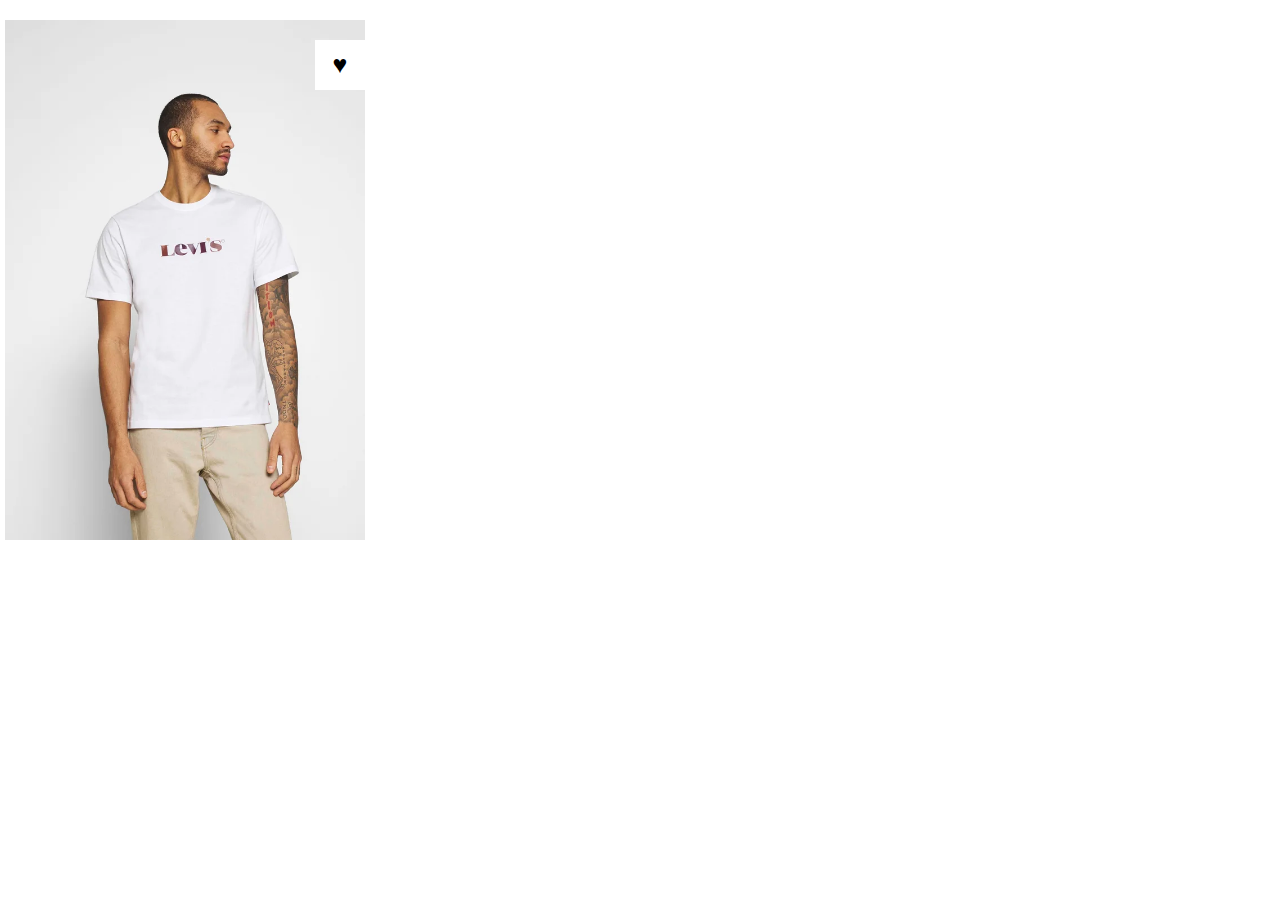
==== index.html @ a0a1e022 "Creata cartella, struttura primo prodotto e cuore" ====
<!DOCTYPE html>
<html lang="en">
<head>
    <meta charset="UTF-8">
    <meta http-equiv="X-UA-Compatible" content="IE=edge">
    <meta name="viewport" content="width=device-width, initial-scale=1.0">
    <title>Boolzando</title>
    <link rel="stylesheet" href="./style/style.css">
</head>
<body>
    <section class="products">
        <div class="product" id="product1">

            <div class="cuore">
                &hearts;
            </div>
            <div class="etichette">
                <span class="sconto">

                </span>
            </div>

            <div class="testo_sotto">

            </div>

        </div>

    </section>
</body>
</html>
---- style/style.css ----
* {
    margin: 0;
    padding: 0;
    box-sizing: border-box;
}

.clearfix::after {
    display: table;
    clear: both;
    content: "";
}

section.products {
    margin-top: 20px;
}

div.cuore {
    position: absolute;
    top: 20px;
    right: 0px;
    background-color: white;
    height: 50px;
    width: 50px;
    font-size: 25px;
    text-align: center;
    line-height: 50px;

}

.product {
    position: relative;
    height: 520px;
    width: 360px;
    background-size: contain;
    margin: 0px 5px;

}

#product1 {
background-image: url(../img/1.webp);
}

#product1:hover {
    background-image: url(../img/1b.webp);
}
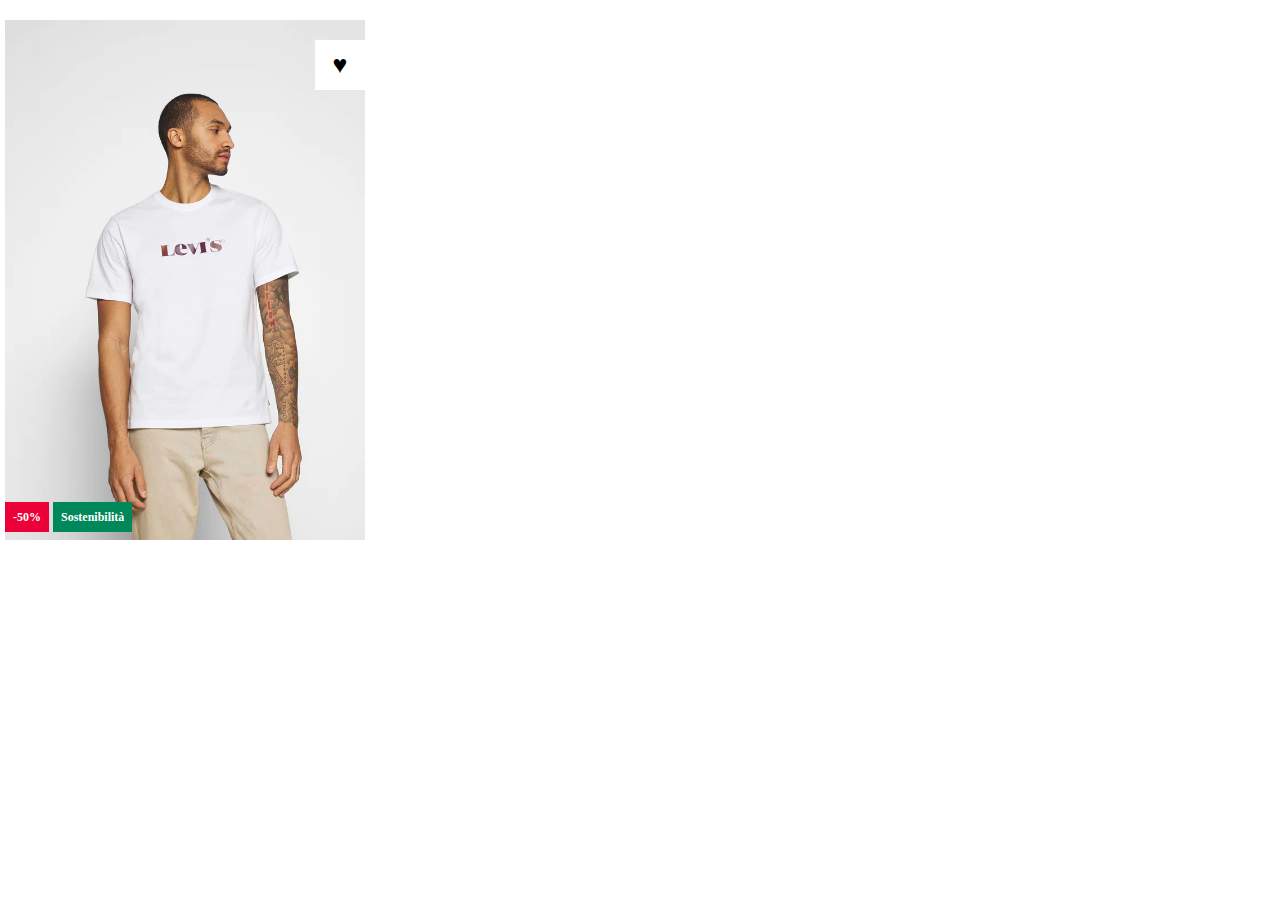
==== commit e2af0b9a: "Fatte pecette" ====
--- a/index.html
+++ b/index.html
@@ -15,8 +15,9 @@
                 &hearts;
             </div>
             <div class="etichette">
-                <span class="sconto">
-
+                <span class="sconto">-50%</span>
+                <span class="bollino">
+                    Sostenibilità
                 </span>
             </div>
 
--- a/style/style.css
+++ b/style/style.css
@@ -14,6 +14,16 @@
     margin-top: 20px;
 }
 
+.product {
+    position: relative;
+    height: 520px;
+    width: 360px;
+    background-size: contain;
+    margin-left:  5px;
+    margin-right: 5px;
+
+}
+
 div.cuore {
     position: absolute;
     top: 20px;
@@ -24,16 +34,30 @@
     font-size: 25px;
     text-align: center;
     line-height: 50px;
-
 }
 
-.product {
-    position: relative;
-    height: 520px;
-    width: 360px;
-    background-size: contain;
-    margin: 0px 5px;
+div.etichette>span {
+    color: white;
+    padding: 8px;
+    text-align: center;
+    font-size: 0.75rem;
+    font-weight: bold;
+    margin-bottom: 3px;
+}
 
+div.etichette>span.sconto {
+    margin right: 3px;   
+    background-color: #EB0037;
+}
+
+div.etichette>span.bollino {
+    background-color: #00875A;
+}
+
+div.product>div.etichette {
+    position:absolute;
+    left: 0;
+    bottom: 15px;
 }
 
 #product1 {
@@ -42,4 +66,5 @@
 
 #product1:hover {
     background-image: url(../img/1b.webp);
+    margin-top: 30px;
 }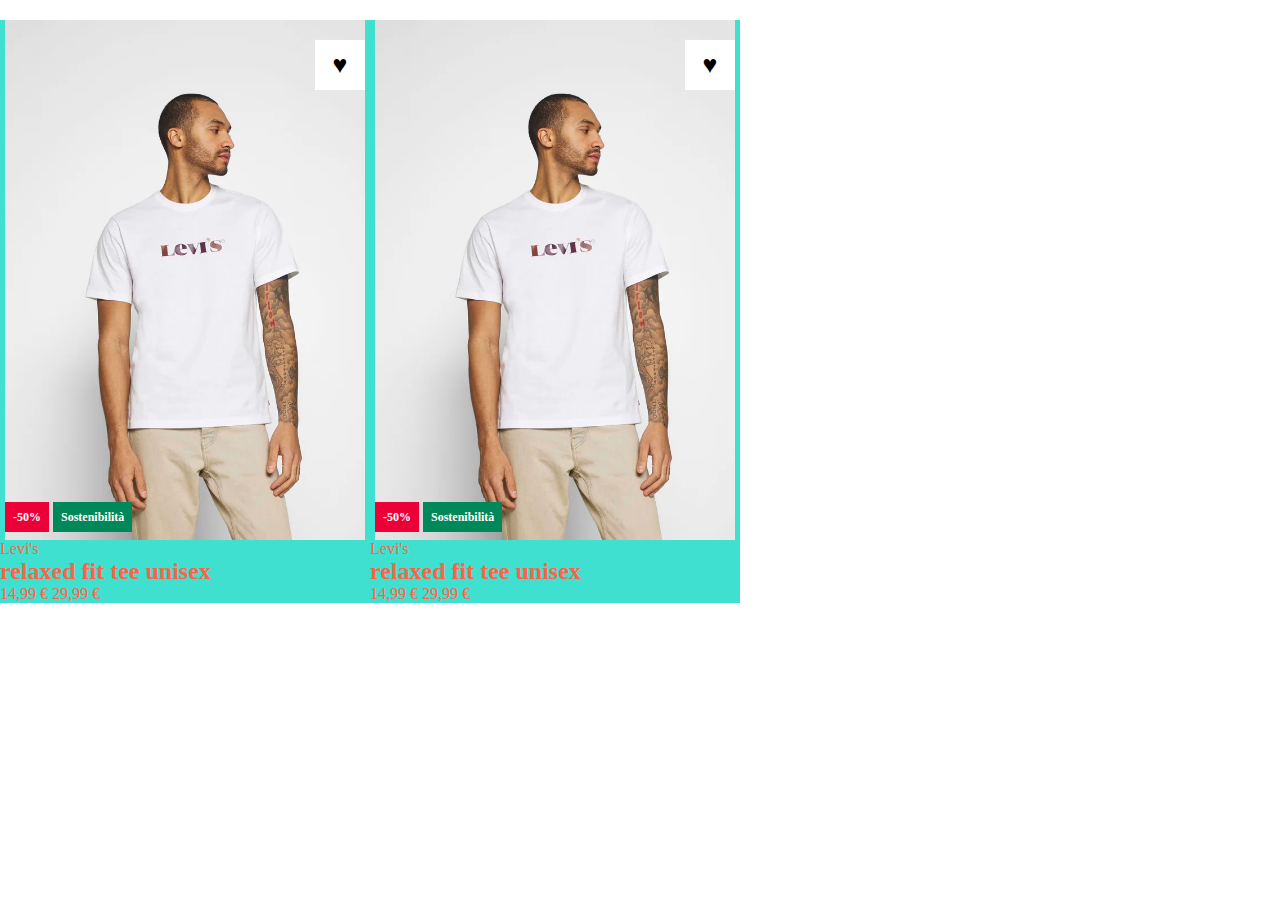
==== commit b707f73f: "Aggiunto container intorno a product" ====
--- a/index.html
+++ b/index.html
@@ -9,23 +9,51 @@
 </head>
 <body>
     <section class="products">
-        <div class="product" id="product1">
-
-            <div class="cuore">
-                &hearts;
-            </div>
-            <div class="etichette">
-                <span class="sconto">-50%</span>
-                <span class="bollino">
-                    Sostenibilità
-                </span>
+        <div class="product_container">
+            <div class="product" id="product1">
+                <div class="cuore">
+                    &hearts;
+                </div>
+                <div class="etichette">
+                    <span class="sconto">-50%</span>
+                    <span class="bollino">
+                        Sostenibilità
+                    </span>
+                </div>
+            </div> 
+             <div class="testo_sotto">
+                Levi's
+                <h2>relaxed fit tee unisex</h2>
+                <span class="redtext">14,99 €</span>
+                <span class="strikethroughtext">29,99 €</span>
             </div>
 
-            <div class="testo_sotto">
+            
+        </div>
 
+        <div class="product_container">
+            <div class="product" id="product1">
+                <div class="cuore">
+                    &hearts;
+                </div>
+                <div class="etichette">
+                    <span class="sconto">-50%</span>
+                    <span class="bollino">
+                        Sostenibilità
+                    </span>
+                </div>
+            </div> 
+             <div class="testo_sotto">
+                Levi's
+                <h2>relaxed fit tee unisex</h2>
+                <span class="redtext">14,99 €</span>
+                <span class="strikethroughtext">29,99 €</span>
             </div>
 
+            
         </div>
+        
+
 
     </section>
 </body>
--- a/style/style.css
+++ b/style/style.css
@@ -21,7 +21,11 @@
     background-size: contain;
     margin-left:  5px;
     margin-right: 5px;
+}
 
+div.product_container {
+    float: left;
+    background-color: turquoise;
 }
 
 div.cuore {
@@ -45,8 +49,7 @@
     margin-bottom: 3px;
 }
 
-div.etichette>span.sconto {
-    margin right: 3px;   
+div.etichette>span.sconto {   
     background-color: #EB0037;
 }
 
@@ -67,4 +70,9 @@
 #product1:hover {
     background-image: url(../img/1b.webp);
     margin-top: 30px;
+}
+
+div.testo_sotto {
+    position: relative;
+    color: tomato;
 }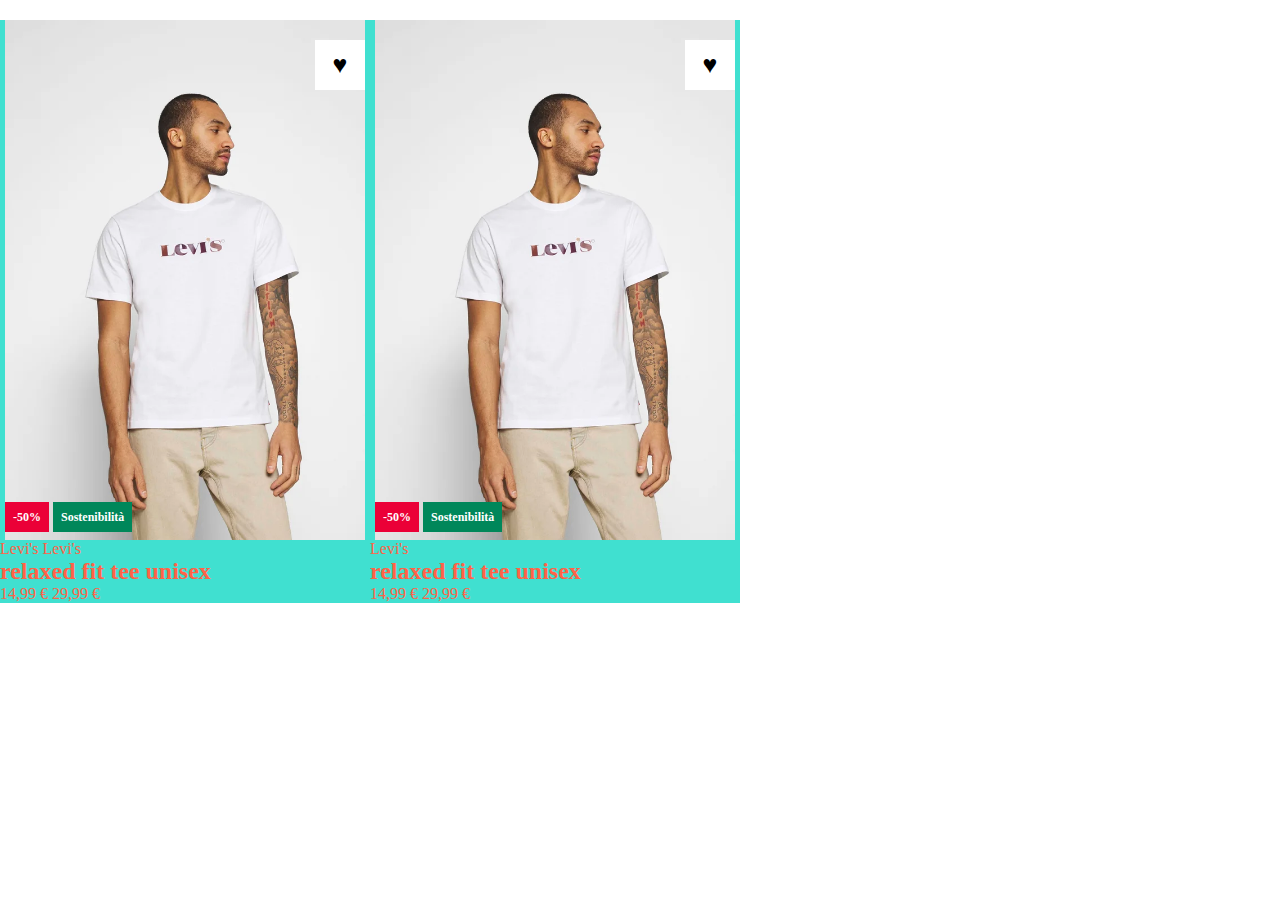
==== commit e50365f6: "finito primo prodotto con testo sotto" ====
--- a/index.html
+++ b/index.html
@@ -22,7 +22,7 @@
                 </div>
             </div> 
              <div class="testo_sotto">
-                Levi's
+                <span class="brand">Levi's</span> Levi's
                 <h2>relaxed fit tee unisex</h2>
                 <span class="redtext">14,99 €</span>
                 <span class="strikethroughtext">29,99 €</span>
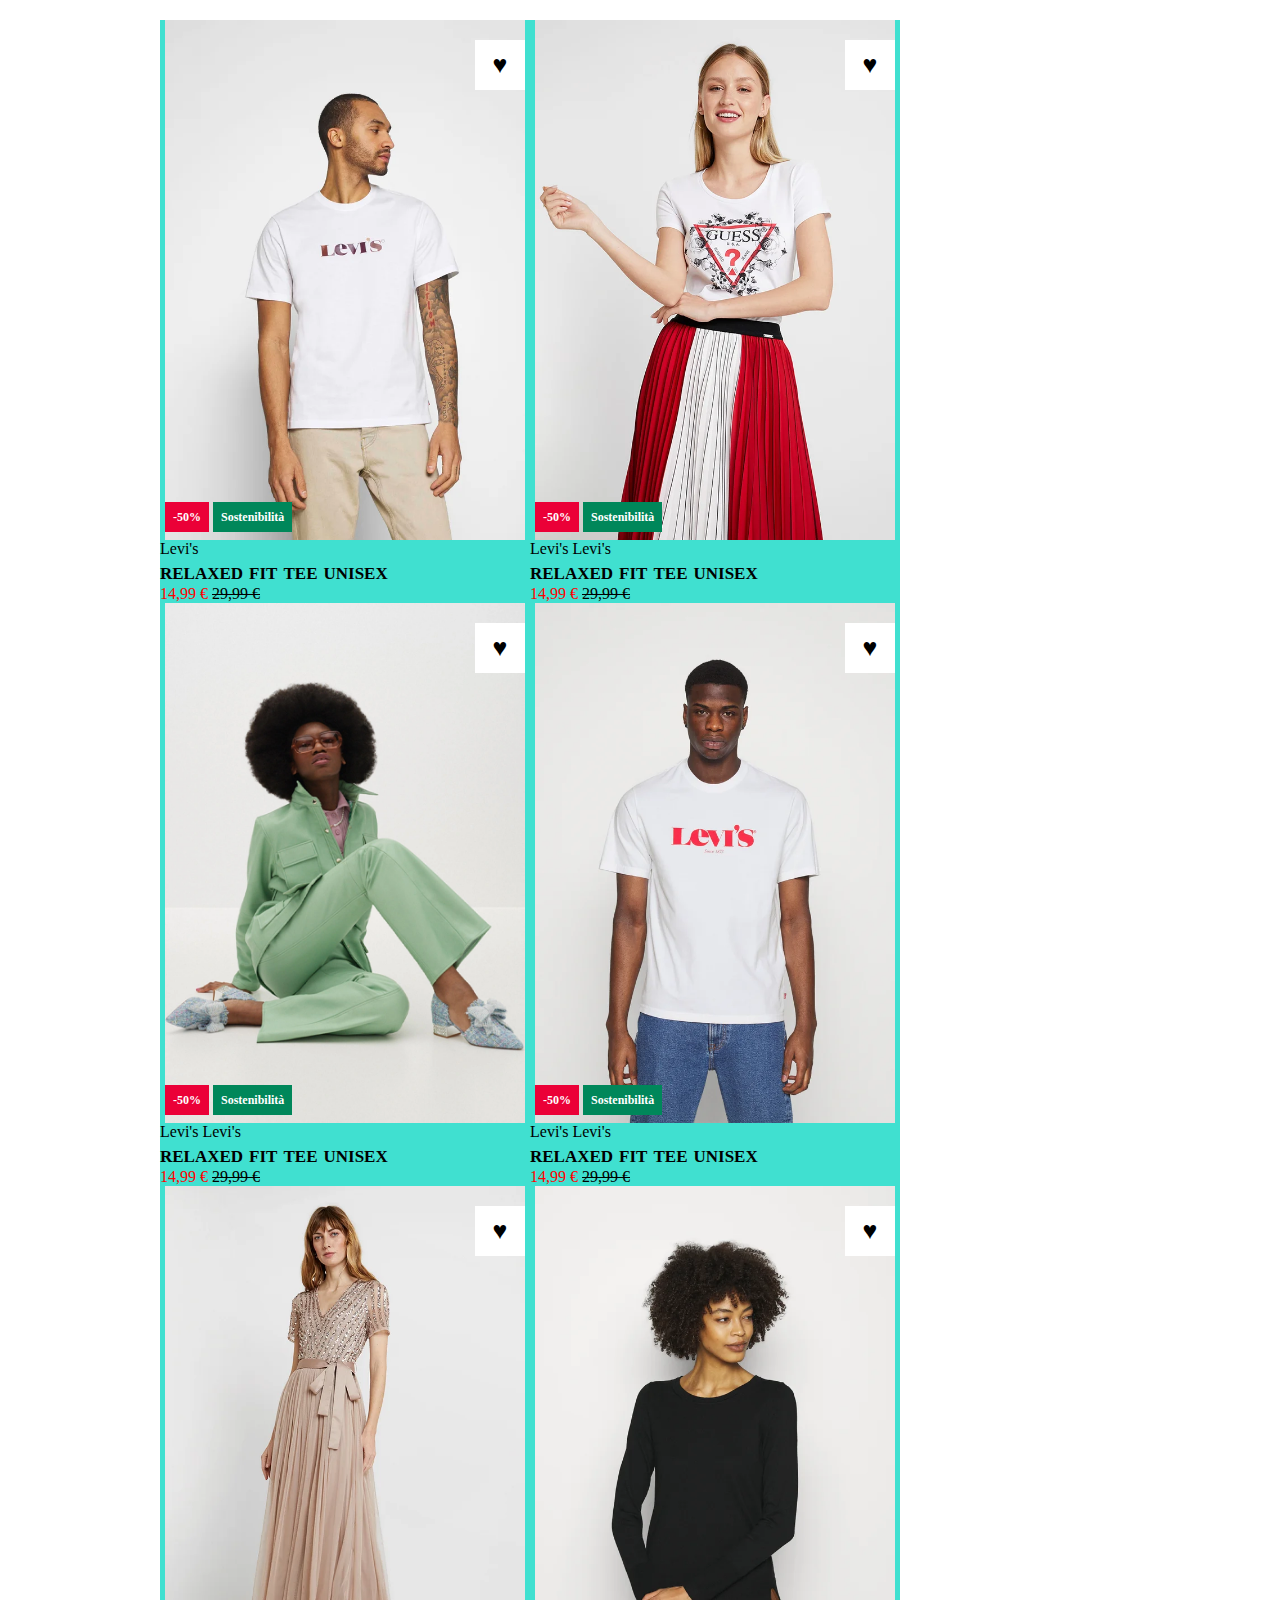
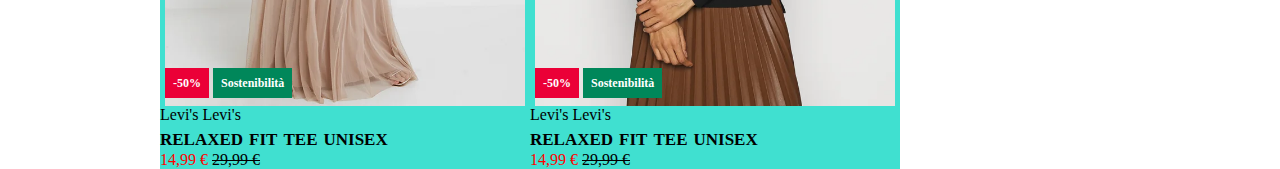
==== commit 5cf7473f: "Aggiunti prodotti con id, foto e animazioni" ====
--- a/index.html
+++ b/index.html
@@ -9,8 +9,34 @@
 </head>
 <body>
     <section class="products">
+
+        <!-- firstproduct -->
         <div class="product_container">
             <div class="product" id="product1">
+                <div class="cuore">
+                    &hearts;
+                </div>
+                <div class="etichette">
+                    <span class="sconto">-50%</span>
+                    <span class="bollino">
+                        Sostenibilità
+                    </span>
+                </div>
+            </div> 
+             <div class="testo_sotto">
+                <span class="brand">Levi's</span>
+                <h2>relaxed fit tee unisex</h2>
+                <span class="redtext">14,99 €</span>
+                <span class="strikethroughtext">29,99 €</span>
+            </div>
+
+            
+        </div>
+        <!-- /firstproduct -->
+
+        <!-- secondproduct -->
+        <div class="product_container">
+            <div class="product" id="product2">
                 <div class="cuore">
                     &hearts;
                 </div>
@@ -30,9 +56,11 @@
 
             
         </div>
+        <!-- /secondproduct -->
 
+        <!-- thirdproduct -->
         <div class="product_container">
-            <div class="product" id="product1">
+            <div class="product" id="product3">
                 <div class="cuore">
                     &hearts;
                 </div>
@@ -44,7 +72,7 @@
                 </div>
             </div> 
              <div class="testo_sotto">
-                Levi's
+                <span class="brand">Levi's</span> Levi's
                 <h2>relaxed fit tee unisex</h2>
                 <span class="redtext">14,99 €</span>
                 <span class="strikethroughtext">29,99 €</span>
@@ -52,6 +80,80 @@
 
             
         </div>
+        <!-- /thirdproduct -->
+
+        <!-- 4thproduct -->
+        <div class="product_container">
+            <div class="product" id="product4">
+                <div class="cuore">
+                    &hearts;
+                </div>
+                <div class="etichette">
+                    <span class="sconto">-50%</span>
+                    <span class="bollino">
+                        Sostenibilità
+                    </span>
+                </div>
+            </div> 
+             <div class="testo_sotto">
+                <span class="brand">Levi's</span> Levi's
+                <h2>relaxed fit tee unisex</h2>
+                <span class="redtext">14,99 €</span>
+                <span class="strikethroughtext">29,99 €</span>
+            </div>
+
+            
+        </div>
+        <!-- /4thproduct -->
+
+        <!-- 5thproduct -->
+        <div class="product_container">
+            <div class="product" id="product5">
+                <div class="cuore">
+                    &hearts;
+                </div>
+                <div class="etichette">
+                    <span class="sconto">-50%</span>
+                    <span class="bollino">
+                        Sostenibilità
+                    </span>
+                </div>
+            </div> 
+             <div class="testo_sotto">
+                <span class="brand">Levi's</span> Levi's
+                <h2>relaxed fit tee unisex</h2>
+                <span class="redtext">14,99 €</span>
+                <span class="strikethroughtext">29,99 €</span>
+            </div>
+
+            
+        </div>
+        <!-- /5thproduct -->
+
+        <!-- 6thproduct -->
+        <div class="product_container">
+            <div class="product" id="product6">
+                <div class="cuore">
+                    &hearts;
+                </div>
+                <div class="etichette">
+                    <span class="sconto">-50%</span>
+                    <span class="bollino">
+                        Sostenibilità
+                    </span>
+                </div>
+            </div> 
+             <div class="testo_sotto">
+                <span class="brand">Levi's</span> Levi's
+                <h2>relaxed fit tee unisex</h2>
+                <span class="redtext">14,99 €</span>
+                <span class="strikethroughtext">29,99 €</span>
+            </div>
+
+            
+        </div>
+        <!-- /6thproduct -->
+        
         
 
 
--- a/style/style.css
+++ b/style/style.css
@@ -12,6 +12,9 @@
 
 section.products {
     margin-top: 20px;
+    width: 75%;
+    margin-left: auto;
+    margin-right: auto;
 }
 
 .product {
@@ -63,16 +66,85 @@
     bottom: 15px;
 }
 
+/* pic+animation */
 #product1 {
 background-image: url(../img/1.webp);
 }
 
 #product1:hover {
     background-image: url(../img/1b.webp);
-    margin-top: 30px;
+    scale: 0.98;
+    transition: 1s;
 }
 
+#product2 {
+    background-image: url(../img/2.webp);
+}
+    
+#product2:hover {
+    background-image: url(../img/2b.webp);
+    scale: 0.98;
+    transition: 1s;
+}
+
+#product3 {
+    background-image: url(../img/3.webp);
+}
+    
+#product3:hover {
+    background-image: url(../img/3b.webp);
+    scale: 0.98;
+    transition: 1s;
+}
+
+#product4 {
+    background-image: url(../img/4.webp);
+}
+    
+#product4:hover {
+    background-image: url(../img/4b.webp);
+    scale: 0.98;
+    transition: 1s;
+}
+
+#product5 {
+    background-image: url(../img/5.webp);
+    transition: 2s;
+}
+    
+#product5:hover {
+    background-image: url(../img/5b.webp);
+    scale: 0.98;
+}    
+
+#product6 {
+    background-image: url(../img/6.webp);
+}
+    
+#product6:hover {
+    background-image: url(../img/6b.webp);
+    scale: 0.98;
+    transition: 1s;
+}
+/* pic+animation */
+
+/* testosotto*/
+
 div.testo_sotto {
-    position: relative;
-    color: tomato;
-}+    font-size: 1rem;
+}
+
+div.testo_sotto>h2 {
+    font-weight: bold;
+    font-variant: small-caps;
+    text-align: center left;
+}
+
+div.testo_sotto>span.redtext {
+    color: #FF0000;  
+}
+
+div.testo_sotto>span.strikethroughtext {
+    text-decoration: line-through;
+}
+/* /testosotto */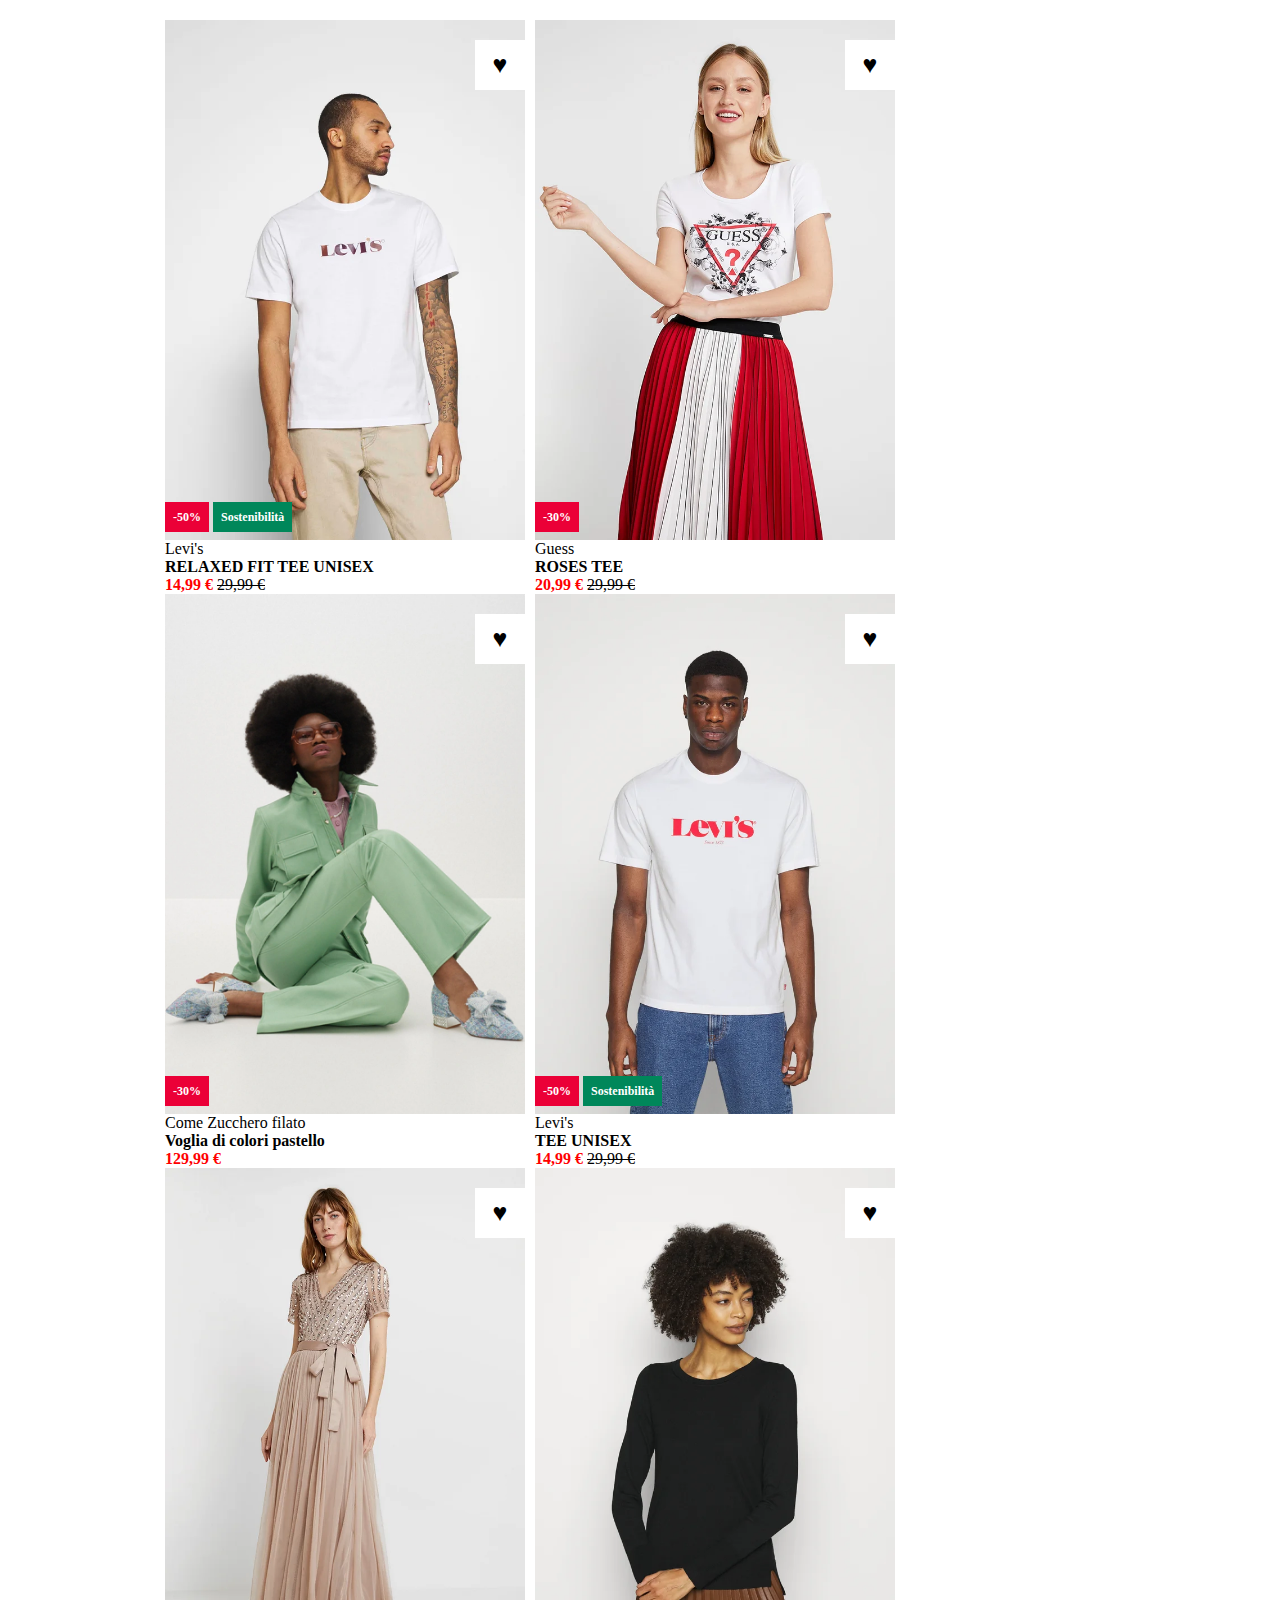
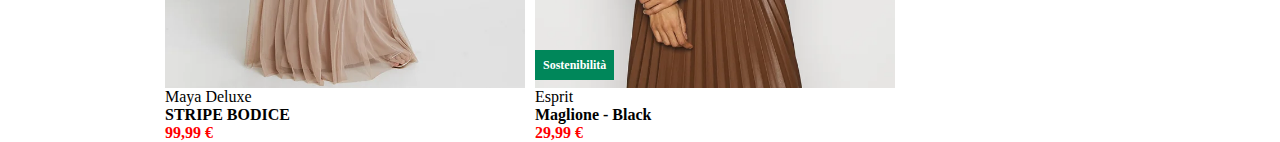
==== commit 1ec0be55: "Tolto smallcaps, aggiunto caps lock prezzo, margin" ====
--- a/index.html
+++ b/index.html
@@ -25,7 +25,7 @@
             </div> 
              <div class="testo_sotto">
                 <span class="brand">Levi's</span>
-                <h2>relaxed fit tee unisex</h2>
+                <h2>RELAXED FIT TEE UNISEX</h2>
                 <span class="redtext">14,99 €</span>
                 <span class="strikethroughtext">29,99 €</span>
             </div>
@@ -41,16 +41,13 @@
                     &hearts;
                 </div>
                 <div class="etichette">
-                    <span class="sconto">-50%</span>
-                    <span class="bollino">
-                        Sostenibilità
-                    </span>
+                    <span class="sconto">-30%</span>
                 </div>
             </div> 
              <div class="testo_sotto">
-                <span class="brand">Levi's</span> Levi's
-                <h2>relaxed fit tee unisex</h2>
-                <span class="redtext">14,99 €</span>
+                <span class="brand">Guess</span>
+                <h2>ROSES TEE</h2>
+                <span class="redtext">20,99 €</span>
                 <span class="strikethroughtext">29,99 €</span>
             </div>
 
@@ -65,17 +62,13 @@
                     &hearts;
                 </div>
                 <div class="etichette">
-                    <span class="sconto">-50%</span>
-                    <span class="bollino">
-                        Sostenibilità
-                    </span>
+                    <span class="sconto">-30%</span>
                 </div>
             </div> 
              <div class="testo_sotto">
-                <span class="brand">Levi's</span> Levi's
-                <h2>relaxed fit tee unisex</h2>
-                <span class="redtext">14,99 €</span>
-                <span class="strikethroughtext">29,99 €</span>
+                <span class="brand">Come Zucchero filato</span>
+                <h2>Voglia di colori pastello</h2>
+                <span class="redtext">129,99 €</span>
             </div>
 
             
@@ -96,8 +89,8 @@
                 </div>
             </div> 
              <div class="testo_sotto">
-                <span class="brand">Levi's</span> Levi's
-                <h2>relaxed fit tee unisex</h2>
+                <span class="brand">Levi's</span>
+                <h2>TEE UNISEX</h2>
                 <span class="redtext">14,99 €</span>
                 <span class="strikethroughtext">29,99 €</span>
             </div>
@@ -113,17 +106,12 @@
                     &hearts;
                 </div>
                 <div class="etichette">
-                    <span class="sconto">-50%</span>
-                    <span class="bollino">
-                        Sostenibilità
-                    </span>
                 </div>
             </div> 
              <div class="testo_sotto">
-                <span class="brand">Levi's</span> Levi's
-                <h2>relaxed fit tee unisex</h2>
-                <span class="redtext">14,99 €</span>
-                <span class="strikethroughtext">29,99 €</span>
+                <span class="brand">Maya Deluxe</span>
+                <h2>STRIPE BODICE</h2>
+                <span class="redtext">99,99 €</span>
             </div>
 
             
@@ -137,17 +125,15 @@
                     &hearts;
                 </div>
                 <div class="etichette">
-                    <span class="sconto">-50%</span>
                     <span class="bollino">
                         Sostenibilità
                     </span>
                 </div>
             </div> 
              <div class="testo_sotto">
-                <span class="brand">Levi's</span> Levi's
-                <h2>relaxed fit tee unisex</h2>
-                <span class="redtext">14,99 €</span>
-                <span class="strikethroughtext">29,99 €</span>
+                <span class="brand">Esprit</span>
+                <h2 class="not_small_caps">Maglione - Black</h2>
+                <span class="redtext">29,99 €</span>
             </div>
 
             
--- a/style/style.css
+++ b/style/style.css
@@ -28,7 +28,6 @@
 
 div.product_container {
     float: left;
-    background-color: turquoise;
 }
 
 div.cuore {
@@ -69,47 +68,47 @@
 /* pic+animation */
 #product1 {
 background-image: url(../img/1.webp);
+transition: 1s;
 }
 
 #product1:hover {
     background-image: url(../img/1b.webp);
     scale: 0.98;
-    transition: 1s;
 }
 
 #product2 {
     background-image: url(../img/2.webp);
+    transition: 1s;
 }
     
 #product2:hover {
     background-image: url(../img/2b.webp);
     scale: 0.98;
-    transition: 1s;
 }
 
 #product3 {
     background-image: url(../img/3.webp);
+    transition: 1s;
 }
     
 #product3:hover {
     background-image: url(../img/3b.webp);
     scale: 0.98;
-    transition: 1s;
 }
 
 #product4 {
     background-image: url(../img/4.webp);
+    transition: 1s;
 }
     
 #product4:hover {
     background-image: url(../img/4b.webp);
     scale: 0.98;
-    transition: 1s;
 }
 
 #product5 {
     background-image: url(../img/5.webp);
-    transition: 2s;
+    transition: 1s;
 }
     
 #product5:hover {
@@ -119,12 +118,12 @@
 
 #product6 {
     background-image: url(../img/6.webp);
+    transition: 1s;
 }
     
 #product6:hover {
     background-image: url(../img/6b.webp);
     scale: 0.98;
-    transition: 1s;
 }
 /* pic+animation */
 
@@ -132,19 +131,21 @@
 
 div.testo_sotto {
     font-size: 1rem;
+    margin-left: 5px;
 }
 
 div.testo_sotto>h2 {
     font-weight: bold;
-    font-variant: small-caps;
-    text-align: center left;
+    font-size: 1rem;
 }
 
 div.testo_sotto>span.redtext {
-    color: #FF0000;  
+    color: #FF0000;
+    font-weight: bold;
 }
 
 div.testo_sotto>span.strikethroughtext {
     text-decoration: line-through;
 }
+
 /* /testosotto */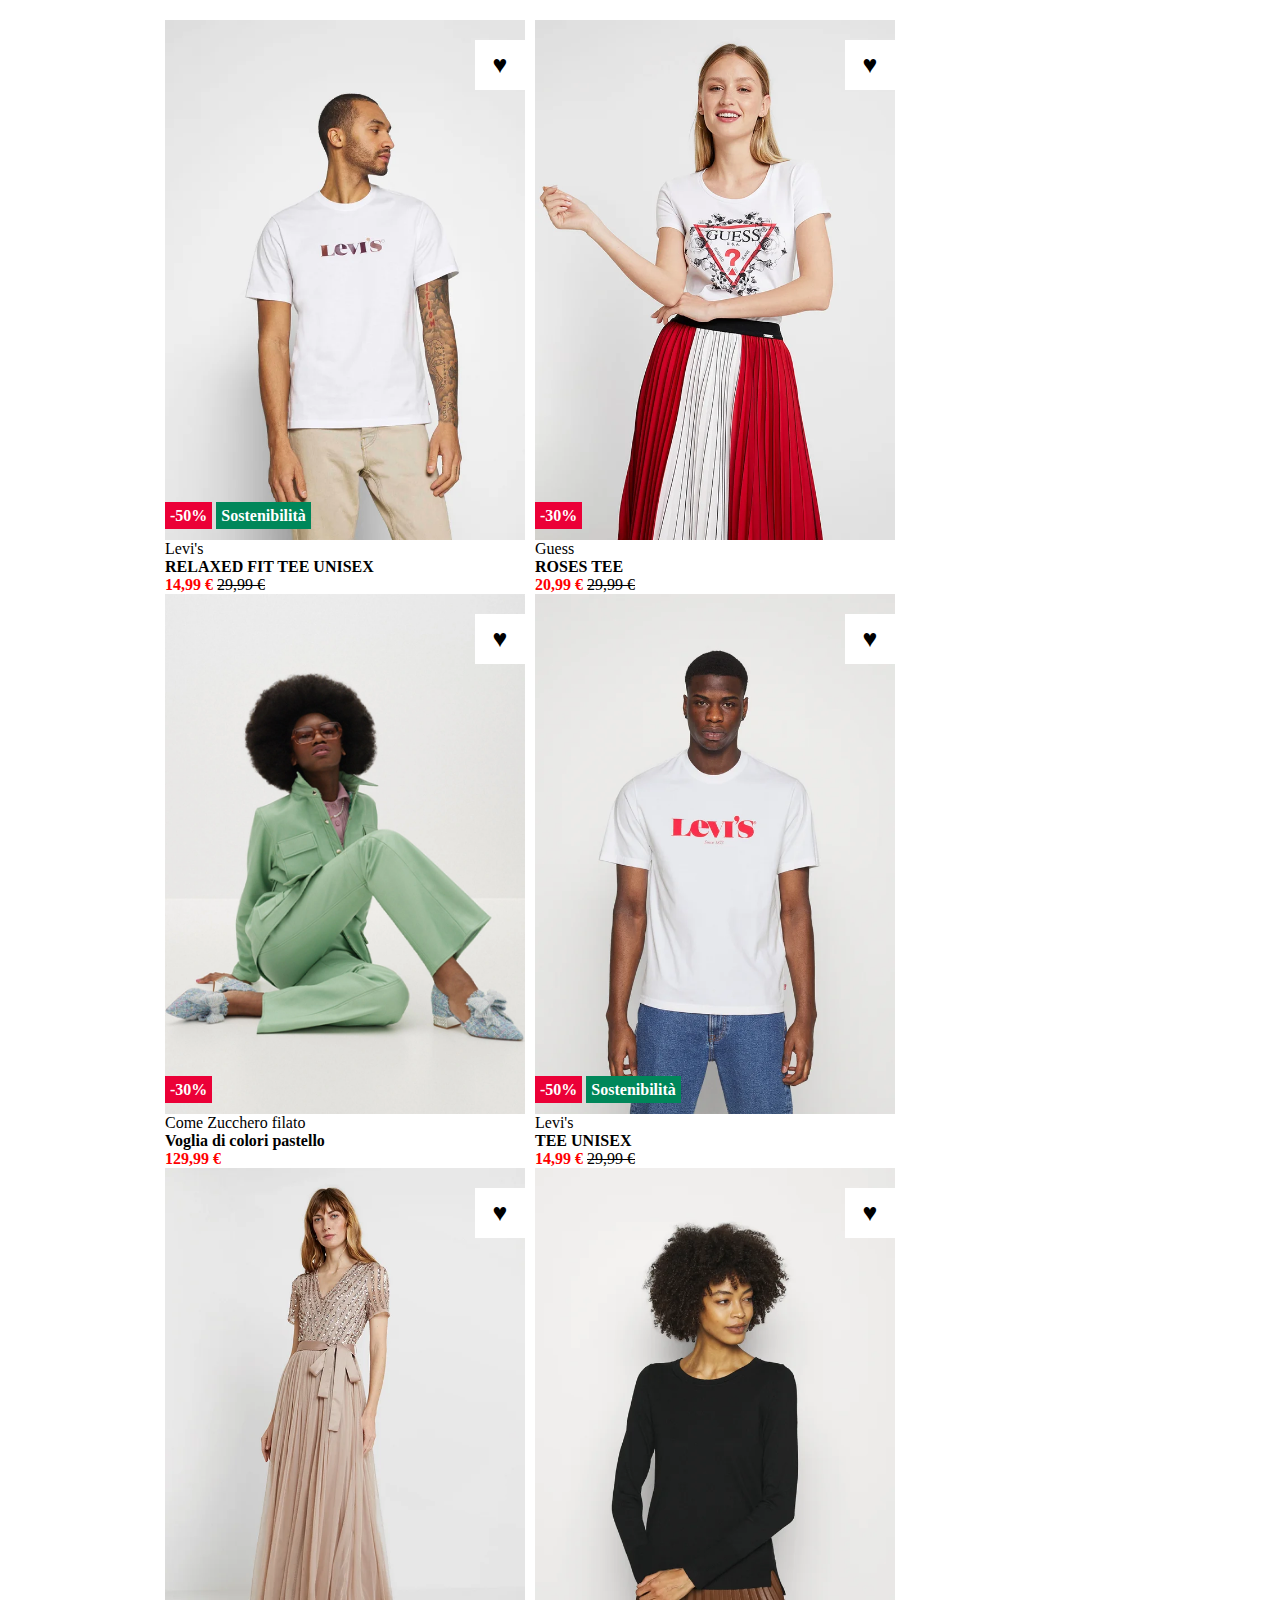
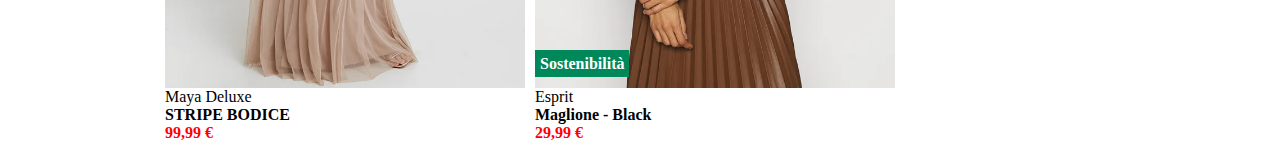
==== commit 9bd64879: "aggiunto margine sotto" ====
--- a/index.html
+++ b/index.html
@@ -8,7 +8,7 @@
     <link rel="stylesheet" href="./style/style.css">
 </head>
 <body>
-    <section class="products">
+    <section class="products clearfix">
 
         <!-- firstproduct -->
         <div class="product_container">
--- a/style/style.css
+++ b/style/style.css
@@ -44,9 +44,9 @@
 
 div.etichette>span {
     color: white;
-    padding: 8px;
+    padding: 5px;
     text-align: center;
-    font-size: 0.75rem;
+    font-size: 1rem;
     font-weight: bold;
     margin-bottom: 3px;
 }
@@ -66,64 +66,60 @@
 }
 
 /* pic+animation */
+
+div.product {
+    transition: 1s;
+}
+div.product:hover {
+    scale: 0.98;
+}
 #product1 {
-background-image: url(../img/1.webp);
-transition: 1s;
+    background-image: url(../img/1.webp);
 }
 
 #product1:hover {
     background-image: url(../img/1b.webp);
-    scale: 0.98;
+    
 }
 
 #product2 {
     background-image: url(../img/2.webp);
-    transition: 1s;
 }
     
 #product2:hover {
     background-image: url(../img/2b.webp);
-    scale: 0.98;
 }
 
 #product3 {
     background-image: url(../img/3.webp);
-    transition: 1s;
 }
     
 #product3:hover {
     background-image: url(../img/3b.webp);
-    scale: 0.98;
 }
 
 #product4 {
     background-image: url(../img/4.webp);
-    transition: 1s;
 }
     
 #product4:hover {
     background-image: url(../img/4b.webp);
-    scale: 0.98;
 }
 
 #product5 {
     background-image: url(../img/5.webp);
-    transition: 1s;
 }
     
 #product5:hover {
     background-image: url(../img/5b.webp);
-    scale: 0.98;
 }    
 
 #product6 {
     background-image: url(../img/6.webp);
-    transition: 1s;
 }
     
 #product6:hover {
     background-image: url(../img/6b.webp);
-    scale: 0.98;
 }
 /* pic+animation */
 
